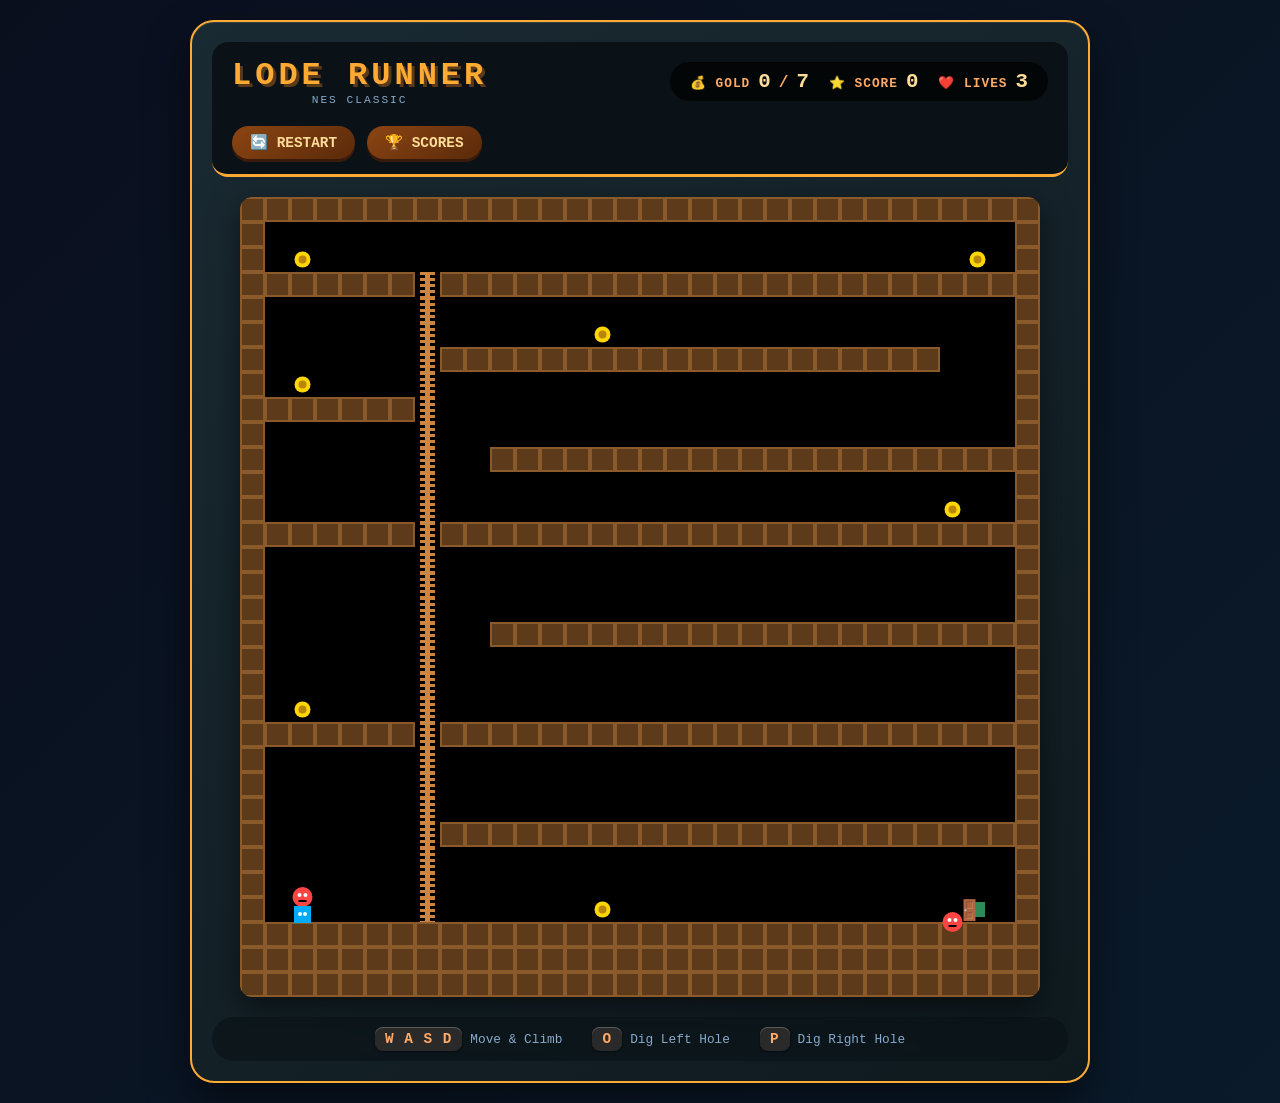
==== HTML/index.html @ 6c55fda9 "new" ====
﻿<!DOCTYPE html>
<html lang="en">
<head>
    <meta charset="UTF-8">
    <meta name="viewport" content="width=device-width, initial-scale=1.0, user-scalable=no">
    <title>Lode Runner NES - Classic Platformer</title>
    <link rel="stylesheet" href="../css/style.css">
</head>
<body>
    <div class="game-wrapper">
        <div class="game-container">
            <div class="game-header">
                <div class="logo-section">
                    <h1>LODE RUNNER</h1>
                    <div class="subtitle">NES CLASSIC</div>
                </div>
                <div class="stats-panel">
                    <div class="stat-card">
                        <span class="stat-label">💰 GOLD</span>
                        <span class="stat-value" id="goldCount">0</span>
                        <span class="stat-sep">/</span>
                        <span class="stat-value" id="totalGold">0</span>
                    </div>
                    <div class="stat-card">
                        <span class="stat-label">⭐ SCORE</span>
                        <span class="stat-value" id="scoreValue">0</span>
                    </div>
                    <div class="stat-card">
                        <span class="stat-label">❤️ LIVES</span>
                        <span class="stat-value" id="livesCount">3</span>
                    </div>
                </div>
                <div class="action-buttons">
                    <button id="resetBtn" class="game-btn reset-btn">🔄 RESTART</button>
                    <a href="scores.html" class="game-btn scores-btn">🏆 SCORES</a>
                </div>
            </div>
            
            <div class="canvas-wrapper">
                <canvas id="gameCanvas" width="800" height="800"></canvas>
            </div>
            
            <div class="controls-info">
                <div class="control-group">
                    <span class="control-key">W A S D</span>
                    <span class="control-desc">Move & Climb</span>
                </div>
                <div class="control-group">
                    <span class="control-key">O</span>
                    <span class="control-desc">Dig Left Hole</span>
                </div>
                <div class="control-group">
                    <span class="control-key">P</span>
                    <span class="control-desc">Dig Right Hole</span>
                </div>
            </div>
        </div>
    </div>
    <script type="module" src="../js/main.js"></script>
</body>
</html>
---- css/style.css ----
﻿/* css/style.css - Complete styles for Lode Runner game */

* {
    margin: 0;
    padding: 0;
    box-sizing: border-box;
    user-select: none;
}

body {
    background: linear-gradient(135deg, #0a0f1e 0%, #0a1a2a 100%);
    min-height: 100vh;
    display: flex;
    justify-content: center;
    align-items: center;
    font-family: 'Courier New', 'VT323', 'Consolas', monospace;
    padding: 20px;
}

.game-wrapper {
    display: flex;
    justify-content: center;
    align-items: center;
    width: 100%;
}

.game-container {
    background: linear-gradient(145deg, #1a2a32 0%, #0f1a1f 100%);
    border-radius: 24px;
    padding: 20px;
    box-shadow: 0 20px 40px rgba(0,0,0,0.5), inset 0 1px 0 rgba(255,255,255,0.1);
    border: 2px solid #ffaa33;
    max-width: 900px;
    width: 100%;
}

.game-header {
    display: flex;
    justify-content: space-between;
    align-items: center;
    margin-bottom: 20px;
    background: #0a1217;
    padding: 15px 20px;
    border-radius: 16px;
    border-bottom: 3px solid #ffaa33;
    gap: 20px;
    flex-wrap: wrap;
}

.logo-section h1 {
    color: #ffaa33;
    text-shadow: 3px 3px 0 #5a3a1a;
    letter-spacing: 4px;
    font-size: 2rem;
    font-weight: bold;
}

.subtitle {
    color: #88aacc;
    font-size: 0.7rem;
    letter-spacing: 2px;
    text-align: center;
}

.stats-panel {
    display: flex;
    gap: 20px;
    background: #000000aa;
    padding: 8px 20px;
    border-radius: 40px;
    backdrop-filter: blur(4px);
}

.stat-card {
    display: flex;
    gap: 8px;
    align-items: baseline;
    font-weight: bold;
}

.stat-label {
    color: #ffaa66;
    font-size: 0.8rem;
    letter-spacing: 1px;
}

.stat-value {
    color: #ffdd99;
    font-size: 1.3rem;
    font-weight: bold;
}

.stat-sep {
    color: #ffaa66;
}

.action-buttons {
    display: flex;
    gap: 12px;
}

.game-btn {
    background: linear-gradient(145deg, #8b4513, #5a2a0a);
    color: #ffdd99;
    border: none;
    padding: 8px 18px;
    font-family: inherit;
    font-weight: bold;
    font-size: 0.9rem;
    border-radius: 40px;
    cursor: pointer;
    transition: all 0.2s;
    box-shadow: 0 3px 0 #3a1a0a;
    text-decoration: none;
    display: inline-flex;
    align-items: center;
    gap: 6px;
}

.game-btn:hover {
    background: linear-gradient(145deg, #a55a2a, #7a3a1a);
    transform: translateY(-1px);
    box-shadow: 0 4px 0 #3a1a0a;
}

.game-btn:active {
    transform: translateY(2px);
    box-shadow: 0 1px 0 #3a1a0a;
}

.canvas-wrapper {
    position: relative;
    display: flex;
    justify-content: center;
}

canvas {
    display: block;
    margin: 0 auto;
    border-radius: 12px;
    box-shadow: 0 10px 30px rgba(0,0,0,0.5);
    image-rendering: crisp-edges;
    image-rendering: pixelated;
    cursor: pointer;
    background: #000;
}

.controls-info {
    display: flex;
    justify-content: center;
    gap: 30px;
    margin-top: 20px;
    background: #0a1217aa;
    padding: 10px 20px;
    border-radius: 40px;
    backdrop-filter: blur(4px);
}

.control-group {
    display: flex;
    align-items: center;
    gap: 8px;
}

.control-key {
    background: #2a2a2a;
    color: #ffaa66;
    padding: 4px 10px;
    border-radius: 8px;
    font-family: monospace;
    font-weight: bold;
    font-size: 0.9rem;
    box-shadow: inset 0 1px 0 #5a5a5a, 0 1px 2px rgba(0,0,0,0.5);
    letter-spacing: 1px;
}

.control-desc {
    color: #88aacc;
    font-size: 0.8rem;
}

/* Scores page styles */
.scores-wrapper {
    width: 100%;
    max-width: 800px;
}

.scores-container {
    background: linear-gradient(145deg, #1a2a32 0%, #0f1a1f 100%);
    border-radius: 24px;
    padding: 25px;
    box-shadow: 0 20px 40px rgba(0,0,0,0.5);
    border: 2px solid #ffaa33;
}

.scores-header {
    display: flex;
    justify-content: space-between;
    align-items: center;
    margin-bottom: 25px;
    background: #0a1217;
    padding: 15px 25px;
    border-radius: 16px;
    border-bottom: 3px solid #ffaa33;
    flex-wrap: wrap;
    gap: 15px;
}

.header-left {
    flex: 1;
}

.back-btn {
    background: linear-gradient(145deg, #2a4a5a, #1a2a3a);
    color: #ffdd99;
    border: none;
    padding: 8px 18px;
    font-family: inherit;
    font-weight: bold;
    font-size: 0.9rem;
    border-radius: 40px;
    cursor: pointer;
    transition: all 0.2s;
    text-decoration: none;
    display: inline-flex;
    align-items: center;
    gap: 6px;
}

.back-btn:hover {
    background: linear-gradient(145deg, #3a5a6a, #2a3a4a);
    transform: translateX(-2px);
}

.header-center {
    text-align: center;
}

.header-center h1 {
    color: #ffaa33;
    text-shadow: 2px 2px 0 #5a3a1a;
    font-size: 1.8rem;
}

.scores-subtitle {
    color: #88aacc;
    font-size: 0.8rem;
    margin-top: 5px;
}

.header-right {
    flex: 1;
    text-align: right;
}

.icon-btn {
    background: #2a3a2a;
    border: none;
    font-size: 1.5rem;
    cursor: pointer;
    padding: 8px 12px;
    border-radius: 50%;
    transition: all 0.3s;
}

.icon-btn:hover {
    background: #ffaa33;
    transform: rotate(180deg);
}

.scores-table-wrapper {
    background: #0a1217;
    border-radius: 16px;
    overflow-x: auto;
    margin-bottom: 20px;
}

.scores-table {
    width: 100%;
    border-collapse: collapse;
    color: #ffdd99;
}

.scores-table th {
    background: linear-gradient(145deg, #2a3a2a, #1a2a1a);
    padding: 15px;
    font-size: 1rem;
    border-bottom: 2px solid #ffaa33;
    font-weight: bold;
}

.scores-table td {
    padding: 12px;
    text-align: center;
    border-bottom: 1px solid #2a3a2a;
}

.score-row {
    transition: all 0.2s;
}

.score-row:hover {
    background: #1a2a2a;
    transform: scale(1.01);
}

.rank-1 {
    background: linear-gradient(90deg, #ffaa3344, transparent);
}

.rank-2 {
    background: linear-gradient(90deg, #c0c0c044, transparent);
}

.rank-3 {
    background: linear-gradient(90deg, #cd7f3244, transparent);
}

.rank-cell {
    font-size: 1.5rem;
    font-weight: bold;
}

.score-cell {
    font-size: 1.3rem;
    font-weight: bold;
    color: #ffaa66;
}

.gold-cell {
    color: #ffdd77;
}

.date-cell {
    color: #88aacc;
    font-size: 0.8rem;
}

.loading-scores td {
    text-align: center;
    padding: 40px;
}

.loader {
    display: inline-block;
    width: 20px;
    height: 20px;
    border: 3px solid #ffaa33;
    border-top-color: transparent;
    border-radius: 50%;
    animation: spin 0.8s linear infinite;
    margin-right: 10px;
    vertical-align: middle;
}

@keyframes spin {
    to { transform: rotate(360deg); }
}

.no-scores td {
    text-align: center;
    padding: 40px;
}

.empty-state {
    text-align: center;
}

.empty-icon {
    font-size: 3rem;
    display: block;
    margin-bottom: 15px;
}

.empty-state p {
    color: #88aacc;
    margin-bottom: 15px;
}

.play-link {
    color: #ffaa33;
    text-decoration: none;
    font-weight: bold;
    padding: 6px 15px;
    border: 1px solid #ffaa33;
    border-radius: 20px;
    transition: all 0.2s;
}

.play-link:hover {
    background: #ffaa33;
    color: #0a1217;
}

.scores-footer {
    display: flex;
    justify-content: space-between;
    align-items: center;
    flex-wrap: wrap;
    gap: 15px;
    margin-top: 20px;
    padding-top: 15px;
    border-top: 1px solid #2a3a2a;
}

.clear-btn {
    background: linear-gradient(145deg, #8b2a2a, #5a1a1a);
    color: #ffdd99;
    border: none;
    padding: 8px 20px;
    font-family: inherit;
    font-weight: bold;
    font-size: 0.9rem;
    border-radius: 40px;
    cursor: pointer;
    transition: all 0.2s;
    box-shadow: 0 2px 0 #3a0a0a;
}

.clear-btn:hover {
    background: linear-gradient(145deg, #aa3a3a, #7a2a2a);
    transform: translateY(-1px);
}

.score-tip {
    color: #88aacc;
    font-size: 0.75rem;
    background: #0a1217aa;
    padding: 6px 12px;
    border-radius: 20px;
}

.success-toast {
    position: fixed;
    bottom: 20px;
    left: 50%;
    transform: translateX(-50%);
    background: #2a6a2a;
    color: #ffdd99;
    padding: 10px 20px;
    border-radius: 40px;
    font-size: 0.9rem;
    animation: slideUp 0.3s ease;
    z-index: 1000;
}

@keyframes slideUp {
    from {
        opacity: 0;
        transform: translateX(-50%) translateY(20px);
    }
    to {
        opacity: 1;
        transform: translateX(-50%) translateY(0);
    }
}

@media (max-width: 700px) {
    body {
        padding: 10px;
    }
    
    .game-container {
        padding: 12px;
    }
    
    canvas {
        width: 100%;
        height: auto;
    }
    
    .stats-panel {
        gap: 10px;
        padding: 5px 12px;
    }
    
    .stat-value {
        font-size: 1rem;
    }
    
    .controls-info {
        gap: 15px;
        flex-wrap: wrap;
    }
    
    .logo-section h1 {
        font-size: 1.5rem;
    }
    
    .scores-container {
        padding: 15px;
    }
    
    .scores-header {
        flex-direction: column;
        text-align: center;
    }
    
    .header-left, .header-right {
        text-align: center;
    }
    
    .scores-table th, .scores-table td {
        padding: 8px;
        font-size: 0.8rem;
    }
}
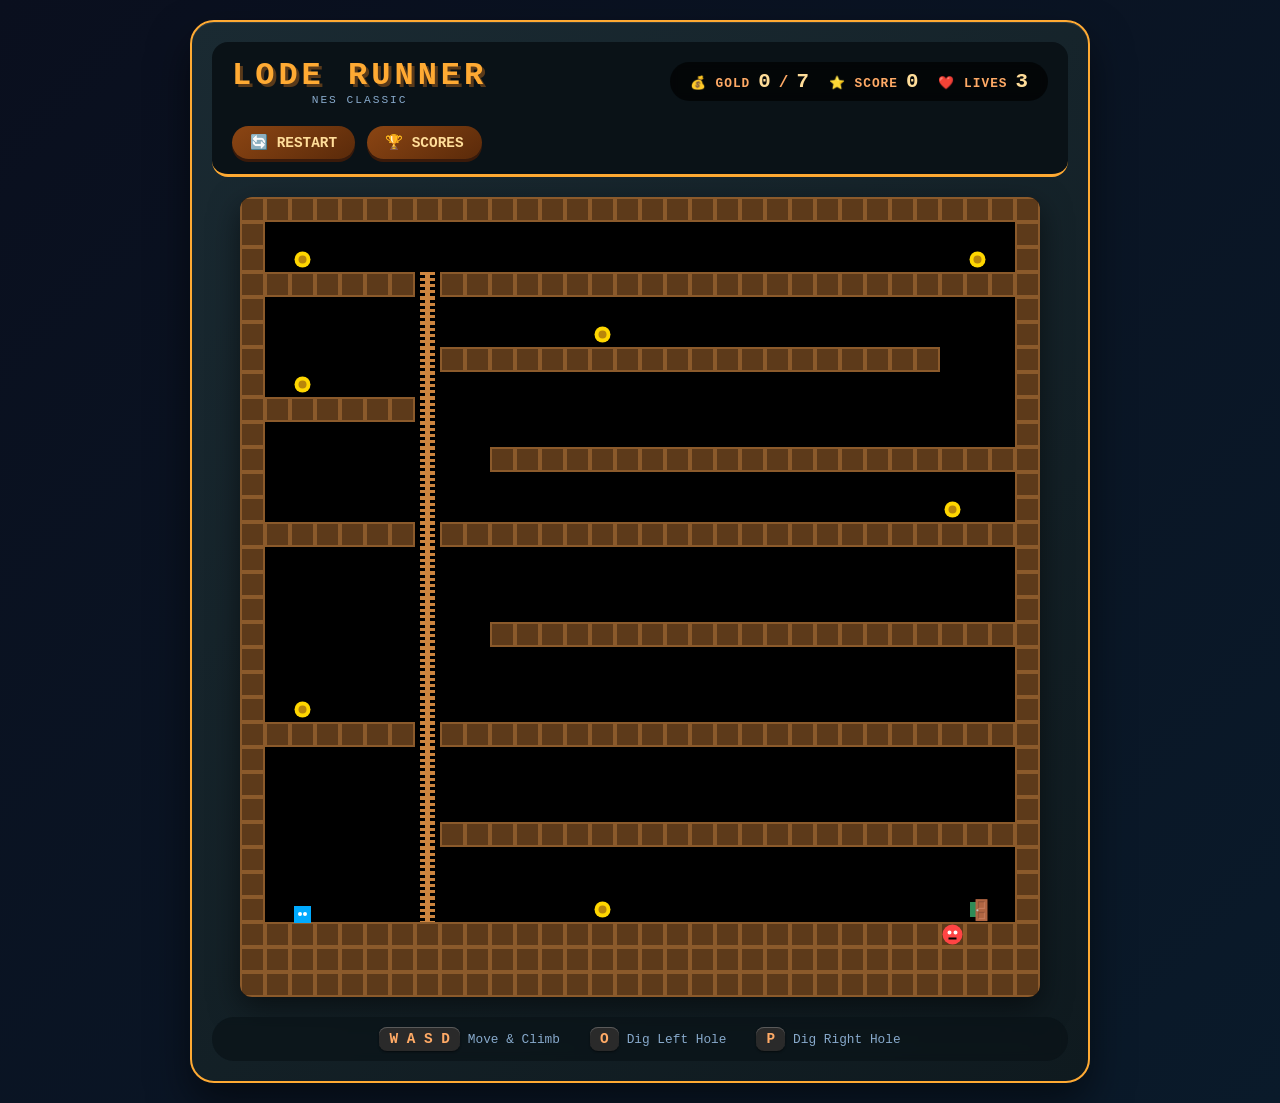
==== commit efb97d1d: "new" ====
--- a/HTML/index.html
+++ b/HTML/index.html
@@ -38,6 +38,17 @@
             
             <div class="canvas-wrapper">
                 <canvas id="gameCanvas" width="800" height="800"></canvas>
+                <div id="gameOverlay" class="game-overlay" style="display: none;">
+                    <div class="overlay-content">
+                        <div id="overlayIcon" class="overlay-icon">💀</div>
+                        <h2 id="overlayMessage">GAME OVER</h2>
+                        <div id="overlayScore" class="overlay-score"></div>
+                        <div class="overlay-buttons">
+                            <button id="overlayRestartBtn" class="game-btn">PLAY AGAIN</button>
+                            <a href="scores.html" class="game-btn scores-btn">VIEW SCORES</a>
+                        </div>
+                    </div>
+                </div>
             </div>
             
             <div class="controls-info">
--- a/css/style.css
+++ b/css/style.css
@@ -145,6 +145,92 @@
     background: #000;
 }
 
+/* Game Overlay Styles */
+.game-overlay {
+    position: absolute;
+    top: 0;
+    left: 0;
+    width: 100%;
+    height: 100%;
+    background: rgba(0, 0, 0, 0.9);
+    border-radius: 12px;
+    display: flex;
+    justify-content: center;
+    align-items: center;
+    backdrop-filter: blur(8px);
+    animation: fadeIn 0.3s ease;
+    z-index: 10;
+}
+
+.overlay-content {
+    text-align: center;
+    background: linear-gradient(145deg, #1a2a32, #0f1a1f);
+    padding: 40px 50px;
+    border-radius: 24px;
+    border: 2px solid #ffaa33;
+    animation: slideIn 0.4s ease;
+    min-width: 320px;
+}
+
+@keyframes fadeIn {
+    from {
+        opacity: 0;
+    }
+    to {
+        opacity: 1;
+    }
+}
+
+@keyframes slideIn {
+    from {
+        opacity: 0;
+        transform: scale(0.9) translateY(-20px);
+    }
+    to {
+        opacity: 1;
+        transform: scale(1) translateY(0);
+    }
+}
+
+.overlay-icon {
+    font-size: 4rem;
+    margin-bottom: 15px;
+    animation: bounce 0.5s ease;
+}
+
+@keyframes bounce {
+    0%, 100% {
+        transform: scale(1);
+    }
+    50% {
+        transform: scale(1.2);
+    }
+}
+
+.overlay-content h2 {
+    font-size: 2.5rem;
+    margin-bottom: 15px;
+    text-shadow: 2px 2px 0 #5a3a1a;
+    letter-spacing: 2px;
+}
+
+.overlay-score {
+    color: #ffdd99;
+    font-size: 1.2rem;
+    margin-bottom: 25px;
+    padding: 10px;
+    background: #00000066;
+    border-radius: 12px;
+    font-weight: bold;
+}
+
+.overlay-buttons {
+    display: flex;
+    gap: 15px;
+    justify-content: center;
+    flex-wrap: wrap;
+}
+
 .controls-info {
     display: flex;
     justify-content: center;
@@ -171,7 +257,6 @@
     font-weight: bold;
     font-size: 0.9rem;
     box-shadow: inset 0 1px 0 #5a5a5a, 0 1px 2px rgba(0,0,0,0.5);
-    letter-spacing: 1px;
 }
 
 .control-desc {
@@ -487,6 +572,27 @@
         font-size: 1.5rem;
     }
     
+    .overlay-content {
+        padding: 25px 30px;
+        min-width: 280px;
+    }
+    
+    .overlay-content h2 {
+        font-size: 1.8rem;
+    }
+    
+    .overlay-icon {
+        font-size: 3rem;
+    }
+    
+    .overlay-score {
+        font-size: 1rem;
+    }
+    
+    .overlay-buttons {
+        flex-direction: column;
+    }
+    
     .scores-container {
         padding: 15px;
     }
